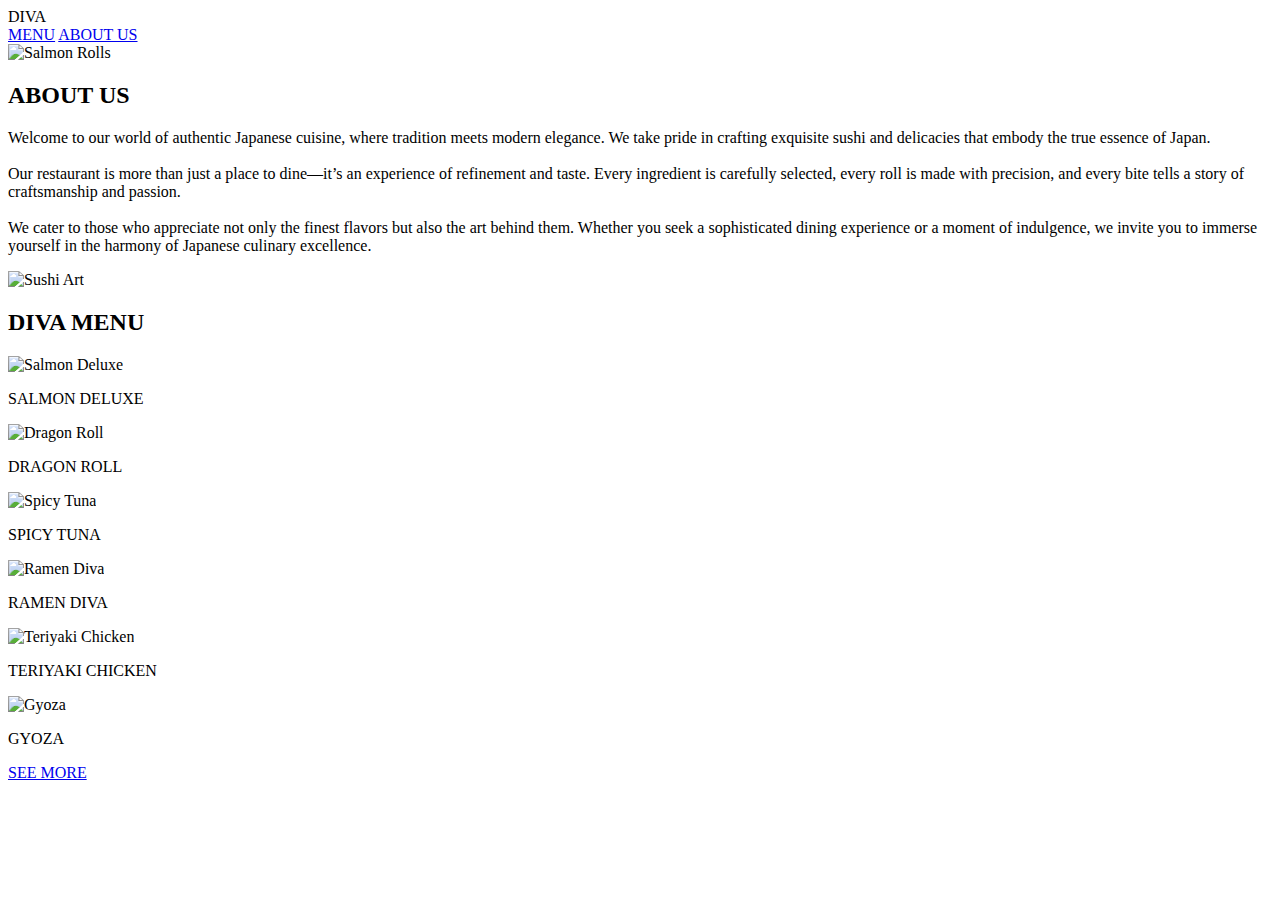
==== index.html @ c09ad2c7 "Create index.html" ====
<!DOCTYPE html>
<html lang="en">
<head>
  <meta charset="UTF-8" />
  <meta name="viewport" content="width=device-width, initial-scale=1.0"/>
  <title>DIVA - Japanese Cuisine</title>
  <link rel="stylesheet" href="style.css" />
</head>
<body>
  <header>
    <div class="nav">
      <span class="logo">DIVA</span>
      <nav>
        <a href="#">MENU</a>
        <a href="#">ABOUT US</a>
      </nav>
    </div>
  </header>

  <section class="hero">
    <div class="chopsticks-left"></div>
    <img src="salmon-banner.jpg" alt="Salmon Rolls" class="hero-image" />
    <div class="chopsticks-right"></div>
  </section>

  <section class="about">
    <h2>ABOUT US</h2>
    <p>
      Welcome to our world of authentic Japanese cuisine, where tradition meets modern elegance.
      We take pride in crafting exquisite sushi and delicacies that embody the true essence of Japan.
      <br><br>
      Our restaurant is more than just a place to dine—it’s an experience of refinement and taste.
      Every ingredient is carefully selected, every roll is made with precision, and every bite tells a story of craftsmanship and passion.
      <br><br>
      We cater to those who appreciate not only the finest flavors but also the art behind them.
      Whether you seek a sophisticated dining experience or a moment of indulgence, we invite you to immerse yourself in the harmony of Japanese culinary excellence.
    </p>
    <img src="sushi-art.png" alt="Sushi Art" class="about-img" />
  </section>

  <section class="short-menu">
    <h2>DIVA MENU</h2>
    <div class="menu-grid">
      <div class="item">
        <img src="salmon.jpg" alt="Salmon Deluxe">
        <p>SALMON DELUXE</p>
      </div>
      <div class="item">
        <img src="dragon.jpg" alt="Dragon Roll">
        <p>DRAGON ROLL</p>
      </div>
      <div class="item">
        <img src="spicy.jpg" alt="Spicy Tuna">
        <p>SPICY TUNA</p>
      </div>
      <div class="item">
        <img src="ramen.jpg" alt="Ramen Diva">
        <p>RAMEN DIVA</p>
      </div>
      <div class="item">
        <img src="teriyaki.jpg" alt="Teriyaki Chicken">
        <p>TERIYAKI CHICKEN</p>
      </div>
      <div class="item">
        <img src="gyoza.jpg" alt="Gyoza">
        <p>GYOZA</p>
      </div>
    </div>
    <a href="menu.html" class="see-more">SEE MORE</a>
  </section>
</body>
</html>
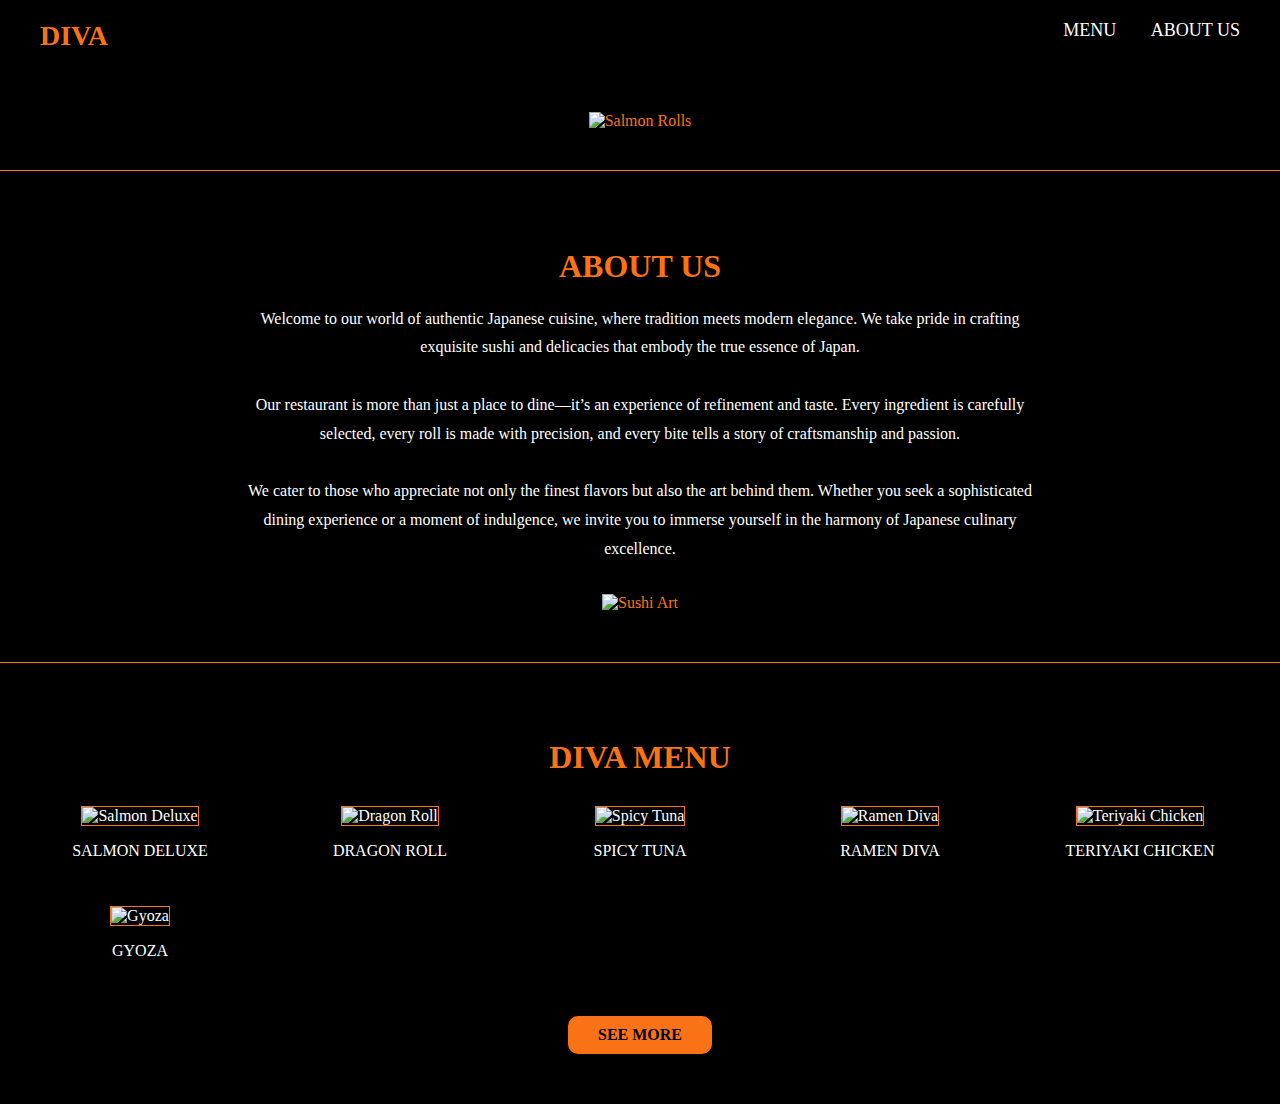
==== commit e9ebbc42: "Update index.html" ====
--- a/index.html
+++ b/index.html
@@ -19,7 +19,7 @@
 
   <section class="hero">
     <div class="chopsticks-left"></div>
-    <img src="salmon-banner.jpg" alt="Salmon Rolls" class="hero-image" />
+    <img src="https://elements-resized.envatousercontent.com/elements-video-cover-images/88f04986-47fb-40a8-b4d7-e35c8fabeed9/video_preview/video_preview_0000.jpg?w=500&cf_fit=cover&q=85&format=auto&s=b87a00c1d23ad467a4f29ebb288c3f9c0831eecbc8670e11c6de76ee4e17384f" alt="Salmon Rolls" class="hero-image" />
     <div class="chopsticks-right"></div>
   </section>
 
@@ -35,34 +35,34 @@
       We cater to those who appreciate not only the finest flavors but also the art behind them.
       Whether you seek a sophisticated dining experience or a moment of indulgence, we invite you to immerse yourself in the harmony of Japanese culinary excellence.
     </p>
-    <img src="sushi-art.png" alt="Sushi Art" class="about-img" />
+    <img src="https://cdn.27.ua/sc--media--prod/default/e8/45/2d/e8452da0-b699-4d17-899d-a3e839301007.jpg" alt="Sushi Art" class="about-img" />
   </section>
 
   <section class="short-menu">
     <h2>DIVA MENU</h2>
     <div class="menu-grid">
       <div class="item">
-        <img src="salmon.jpg" alt="Salmon Deluxe">
+        <img src="https://encrypted-tbn0.gstatic.com/images?q=tbn:ANd9GcSSjV7kNurvuNEiIgRDAB8GP8l8F5w0DawNAQ&s" alt="Salmon Deluxe">
         <p>SALMON DELUXE</p>
       </div>
       <div class="item">
-        <img src="dragon.jpg" alt="Dragon Roll">
+        <img src="https://encrypted-tbn0.gstatic.com/images?q=tbn:ANd9GcSSjV7kNurvuNEiIgRDAB8GP8l8F5w0DawNAQ&s" alt="Dragon Roll">
         <p>DRAGON ROLL</p>
       </div>
       <div class="item">
-        <img src="spicy.jpg" alt="Spicy Tuna">
+        <img src="https://encrypted-tbn0.gstatic.com/images?q=tbn:ANd9GcSSjV7kNurvuNEiIgRDAB8GP8l8F5w0DawNAQ&s" alt="Spicy Tuna">
         <p>SPICY TUNA</p>
       </div>
       <div class="item">
-        <img src="ramen.jpg" alt="Ramen Diva">
+        <img src="https://encrypted-tbn0.gstatic.com/images?q=tbn:ANd9GcSSjV7kNurvuNEiIgRDAB8GP8l8F5w0DawNAQ&s" alt="Ramen Diva">
         <p>RAMEN DIVA</p>
       </div>
       <div class="item">
-        <img src="teriyaki.jpg" alt="Teriyaki Chicken">
+        <img src="https://encrypted-tbn0.gstatic.com/images?q=tbn:ANd9GcSSjV7kNurvuNEiIgRDAB8GP8l8F5w0DawNAQ&s" alt="Teriyaki Chicken">
         <p>TERIYAKI CHICKEN</p>
       </div>
       <div class="item">
-        <img src="gyoza.jpg" alt="Gyoza">
+        <img src=https://encrypted-tbn0.gstatic.com/images?q=tbn:ANd9GcSSjV7kNurvuNEiIgRDAB8GP8l8F5w0DawNAQ&s" alt="Gyoza">
         <p>GYOZA</p>
       </div>
     </div>
--- a/style.css
+++ b/style.css
@@ -0,0 +1,101 @@
+body {
+  margin: 0;
+  font-family: serif;
+  background-color: #000;
+  color: #f97316;
+}
+
+.nav {
+  display: flex;
+  justify-content: space-between;
+  padding: 20px 40px;
+  font-size: 18px;
+}
+
+.logo {
+  font-size: 28px;
+  font-weight: bold;
+}
+
+nav a {
+  margin-left: 30px;
+  color: white;
+  text-decoration: none;
+}
+
+.hero {
+  display: flex;
+  align-items: center;
+  justify-content: center;
+  position: relative;
+  padding: 40px 0;
+}
+
+.hero-image {
+  max-width: 600px;
+  display: block;
+}
+
+.about {
+  text-align: center;
+  padding: 50px 30px;
+  border-top: 1px solid #f97316;
+}
+
+.about h2 {
+  font-size: 32px;
+  margin-bottom: 20px;
+}
+
+.about p {
+  max-width: 800px;
+  margin: 0 auto;
+  font-size: 16px;
+  line-height: 1.8;
+  color: white;
+}
+
+.about-img {
+  margin-top: 30px;
+  width: 300px;
+}
+
+.short-menu {
+  text-align: center;
+  padding: 50px 30px;
+  border-top: 1px solid #f97316;
+}
+
+.short-menu h2 {
+  font-size: 32px;
+  margin-bottom: 30px;
+}
+
+.menu-grid {
+  display: grid;
+  grid-template-columns: repeat(auto-fit, minmax(180px, 1fr));
+  gap: 30px;
+  justify-items: center;
+}
+
+.item {
+  text-align: center;
+  color: white;
+}
+
+.item img {
+  width: 180px;
+  height: auto;
+  border: 1px solid #f97316;
+}
+
+.see-more {
+  display: inline-block;
+  margin-top: 40px;
+  padding: 10px 30px;
+  background-color: #f97316;
+  color: black;
+  font-weight: bold;
+  text-decoration: none;
+  border-radius: 10px;
+}
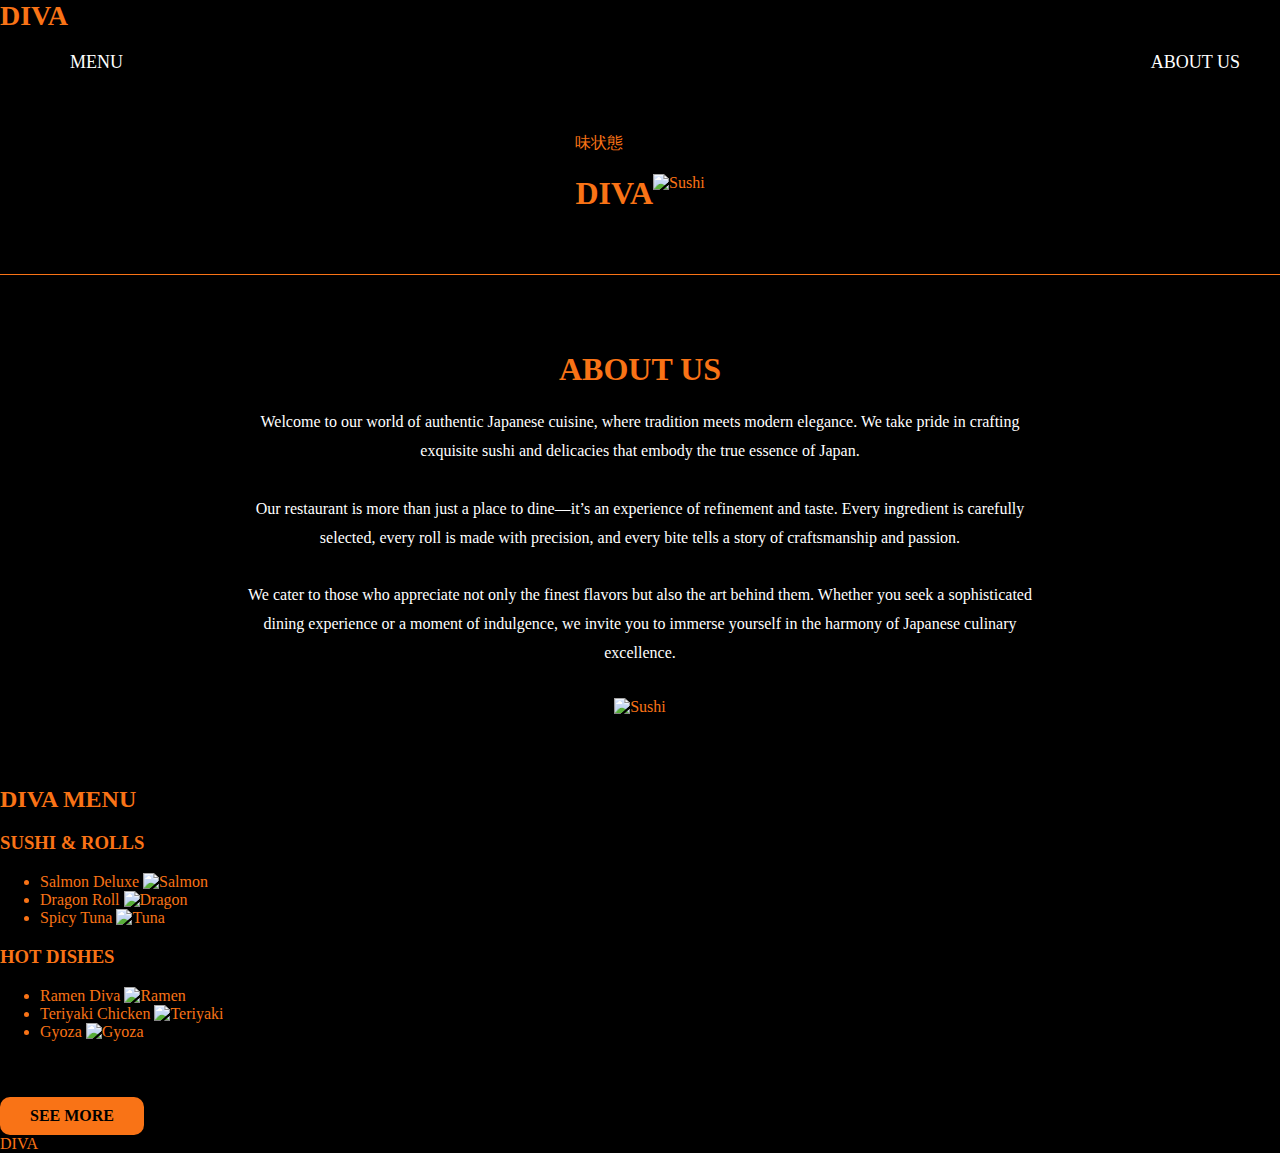
==== commit cda760e1: "Update index.html" ====
--- a/index.html
+++ b/index.html
@@ -1,72 +1,61 @@
-<!DOCTYPE html>
-<html lang="en">
+<!DOCTYPE html><html lang="en">
 <head>
-  <meta charset="UTF-8" />
-  <meta name="viewport" content="width=device-width, initial-scale=1.0"/>
-  <title>DIVA - Japanese Cuisine</title>
-  <link rel="stylesheet" href="style.css" />
+  <meta charset="UTF-8">
+  <meta name="viewport" content="width=device-width, initial-scale=1.0">
+  <title>DIVA</title>
+  <link rel="stylesheet" href="style.css">
 </head>
 <body>
-  <header>
-    <div class="nav">
-      <span class="logo">DIVA</span>
-      <nav>
-        <a href="#">MENU</a>
-        <a href="#">ABOUT US</a>
-      </nav>
+  <header class="header">
+    <div class="logo">DIVA</div>
+    <nav class="nav">
+      <a href="#menu">MENU</a>
+      <a href="#about">ABOUT US</a>
+    </nav>
+  </header>  <section class="hero">
+    <div class="kanji-box">
+      <div class="kanji">味状態</div>
+      <h1 class="title">DIVA</h1>
     </div>
-  </header>
-
-  <section class="hero">
-    <div class="chopsticks-left"></div>
-    <img src="https://elements-resized.envatousercontent.com/elements-video-cover-images/88f04986-47fb-40a8-b4d7-e35c8fabeed9/video_preview/video_preview_0000.jpg?w=500&cf_fit=cover&q=85&format=auto&s=b87a00c1d23ad467a4f29ebb288c3f9c0831eecbc8670e11c6de76ee4e17384f" alt="Salmon Rolls" class="hero-image" />
-    <div class="chopsticks-right"></div>
-  </section>
-
-  <section class="about">
+    <img src="https://elements-resized.envatousercontent.com/elements-video-cover-images/88f04986-47fb-40a8-b4d7-e35c8fabeed9/video_preview/video_preview_0000.jpg?w=500&cf_fit=cover&q=85&format=auto&s=b87a00c1d23ad467a4f29ebb288c3f9c0831eecbc8670e11c6de76ee4e17384f" alt="Sushi" class="sushi-header">
+  </section>  <section id="about" class="about">
     <h2>ABOUT US</h2>
-    <p>
-      Welcome to our world of authentic Japanese cuisine, where tradition meets modern elegance.
-      We take pride in crafting exquisite sushi and delicacies that embody the true essence of Japan.
-      <br><br>
-      Our restaurant is more than just a place to dine—it’s an experience of refinement and taste.
-      Every ingredient is carefully selected, every roll is made with precision, and every bite tells a story of craftsmanship and passion.
-      <br><br>
-      We cater to those who appreciate not only the finest flavors but also the art behind them.
-      Whether you seek a sophisticated dining experience or a moment of indulgence, we invite you to immerse yourself in the harmony of Japanese culinary excellence.
-    </p>
-    <img src="https://cdn.27.ua/sc--media--prod/default/e8/45/2d/e8452da0-b699-4d17-899d-a3e839301007.jpg" alt="Sushi Art" class="about-img" />
-  </section>
-
-  <section class="short-menu">
+    <div class="about-content">
+      <p>
+        Welcome to our world of authentic Japanese cuisine, where tradition meets modern elegance.
+        We take pride in crafting exquisite sushi and delicacies that embody the true essence of Japan.
+        <br><br>
+        Our restaurant is more than just a place to dine—it’s an experience of refinement and taste.
+        Every ingredient is carefully selected, every roll is made with precision, and every bite tells
+        a story of craftsmanship and passion.
+        <br><br>
+        We cater to those who appreciate not only the finest flavors but also the art behind them.
+        Whether you seek a sophisticated dining experience or a moment of indulgence, we invite you to immerse
+        yourself in the harmony of Japanese culinary excellence.
+      </p>
+      <img src="https://cdn.27.ua/sc--media--prod/default/e8/45/2d/e8452da0-b699-4d17-899d-a3e839301007.jpg" alt="Sushi" class="about-img">
+    </div>
+  </section>  <section id="menu" class="menu">
     <h2>DIVA MENU</h2>
-    <div class="menu-grid">
-      <div class="item">
-        <img src="https://encrypted-tbn0.gstatic.com/images?q=tbn:ANd9GcSSjV7kNurvuNEiIgRDAB8GP8l8F5w0DawNAQ&s" alt="Salmon Deluxe">
-        <p>SALMON DELUXE</p>
+    <div class="menu-columns">
+      <div class="column">
+        <h3>SUSHI & ROLLS</h3>
+        <ul>
+          <li>Salmon Deluxe <img src="https://artstreet.com.ua/files/resized/products/5276561993_almaznaya-mozaika-almaznaya.1800x1800w.jpg" alt="Salmon"></li>
+          <li>Dragon Roll <img src="https://artstreet.com.ua/files/resized/products/5276561993_almaznaya-mozaika-almaznaya.1800x1800w.jpg" alt="Dragon"></li>
+          <li>Spicy Tuna <img src="https://artstreet.com.ua/files/resized/products/5276561993_almaznaya-mozaika-almaznaya.1800x1800w.jpg" alt="Tuna"></li>
+        </ul>
       </div>
-      <div class="item">
-        <img src="https://encrypted-tbn0.gstatic.com/images?q=tbn:ANd9GcSSjV7kNurvuNEiIgRDAB8GP8l8F5w0DawNAQ&s" alt="Dragon Roll">
-        <p>DRAGON ROLL</p>
-      </div>
-      <div class="item">
-        <img src="https://encrypted-tbn0.gstatic.com/images?q=tbn:ANd9GcSSjV7kNurvuNEiIgRDAB8GP8l8F5w0DawNAQ&s" alt="Spicy Tuna">
-        <p>SPICY TUNA</p>
-      </div>
-      <div class="item">
-        <img src="https://encrypted-tbn0.gstatic.com/images?q=tbn:ANd9GcSSjV7kNurvuNEiIgRDAB8GP8l8F5w0DawNAQ&s" alt="Ramen Diva">
-        <p>RAMEN DIVA</p>
-      </div>
-      <div class="item">
-        <img src="https://encrypted-tbn0.gstatic.com/images?q=tbn:ANd9GcSSjV7kNurvuNEiIgRDAB8GP8l8F5w0DawNAQ&s" alt="Teriyaki Chicken">
-        <p>TERIYAKI CHICKEN</p>
-      </div>
-      <div class="item">
-        <img src=https://encrypted-tbn0.gstatic.com/images?q=tbn:ANd9GcSSjV7kNurvuNEiIgRDAB8GP8l8F5w0DawNAQ&s" alt="Gyoza">
-        <p>GYOZA</p>
+      <div class="column">
+        <h3>HOT DISHES</h3>
+        <ul>
+          <li>Ramen Diva <img src="https://artstreet.com.ua/files/resized/products/5276561993_almaznaya-mozaika-almaznaya.1800x1800w.jpg" alt="Ramen"></li>
+          <li>Teriyaki Chicken <img src="https://artstreet.com.ua/files/resized/products/5276561993_almaznaya-mozaika-almaznaya.1800x1800w.jpg" alt="Teriyaki"></li>
+          <li>Gyoza <img src="ghttps://artstreet.com.ua/files/resized/products/5276561993_almaznaya-mozaika-almaznaya.1800x1800w.jpg" alt="Gyoza"></li>
+        </ul>
       </div>
     </div>
-    <a href="menu.html" class="see-more">SEE MORE</a>
-  </section>
+    <a href="https://datsenko52.github.io/divamenu/" class="see-more">SEE MORE</a>
+  </section>  <footer class="footer">DIVA</footer>
 </body>
 </html>
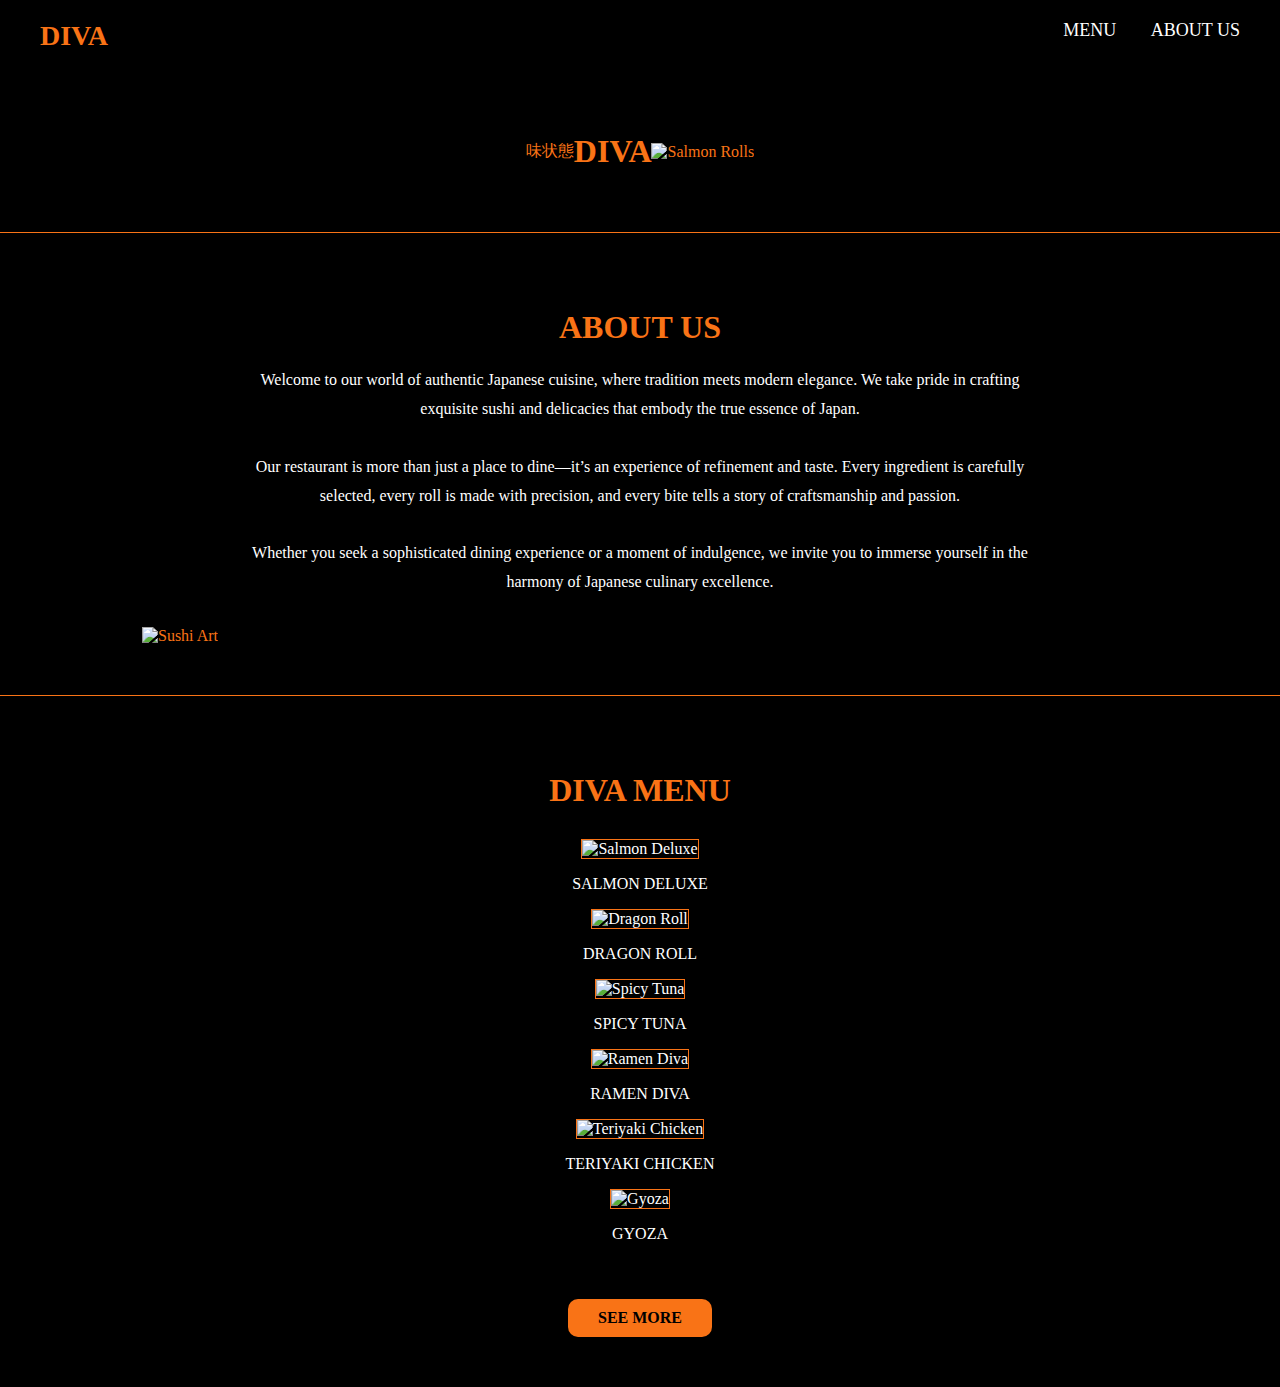
==== commit fd013e62: "Update index.html" ====
--- a/index.html
+++ b/index.html
@@ -1,61 +1,74 @@
 <!DOCTYPE html><html lang="en">
 <head>
-  <meta charset="UTF-8">
-  <meta name="viewport" content="width=device-width, initial-scale=1.0">
-  <title>DIVA</title>
-  <link rel="stylesheet" href="style.css">
+  <meta charset="UTF-8" />
+  <meta name="viewport" content="width=device-width, initial-scale=1.0"/>
+  <title>DIVA - Japanese Cuisine</title>
+  <link rel="stylesheet" href="style.css" />
 </head>
 <body>
-  <header class="header">
-    <div class="logo">DIVA</div>
-    <nav class="nav">
-      <a href="#menu">MENU</a>
-      <a href="#about">ABOUT US</a>
-    </nav>
+  <header>
+    <div class="nav">
+      <span class="logo">DIVA</span>
+      <nav>
+        <a href="#menu">MENU</a>
+        <a href="#about">ABOUT US</a>
+      </nav>
+    </div>
   </header>  <section class="hero">
-    <div class="kanji-box">
-      <div class="kanji">味状態</div>
-      <h1 class="title">DIVA</h1>
+    <div class="vertical-text">
+      <span>味状態</span>
     </div>
-    <img src="https://elements-resized.envatousercontent.com/elements-video-cover-images/88f04986-47fb-40a8-b4d7-e35c8fabeed9/video_preview/video_preview_0000.jpg?w=500&cf_fit=cover&q=85&format=auto&s=b87a00c1d23ad467a4f29ebb288c3f9c0831eecbc8670e11c6de76ee4e17384f" alt="Sushi" class="sushi-header">
+    <h1 class="hero-title">DIVA</h1>
+    <div class="chopsticks chopsticks-left"></div>
+    <img src="https://elements-resized.envatousercontent.com/elements-video-cover-images/88f04986-47fb-40a8-b4d7-e35c8fabeed9/video_preview/video_preview_0000.jpg?w=500&cf_fit=cover&q=85&format=auto&s=b87a00c1d23ad467a4f29ebb288c3f9c0831eecbc8670e11c6de76ee4e17384f" alt="Salmon Rolls" class="hero-image" />
+    <div class="chopsticks chopsticks-right"></div>
   </section>  <section id="about" class="about">
     <h2>ABOUT US</h2>
-    <div class="about-content">
-      <p>
-        Welcome to our world of authentic Japanese cuisine, where tradition meets modern elegance.
-        We take pride in crafting exquisite sushi and delicacies that embody the true essence of Japan.
-        <br><br>
-        Our restaurant is more than just a place to dine—it’s an experience of refinement and taste.
-        Every ingredient is carefully selected, every roll is made with precision, and every bite tells
-        a story of craftsmanship and passion.
-        <br><br>
-        We cater to those who appreciate not only the finest flavors but also the art behind them.
-        Whether you seek a sophisticated dining experience or a moment of indulgence, we invite you to immerse
-        yourself in the harmony of Japanese culinary excellence.
-      </p>
-      <img src="https://cdn.27.ua/sc--media--prod/default/e8/45/2d/e8452da0-b699-4d17-899d-a3e839301007.jpg" alt="Sushi" class="about-img">
+    <div class="about-flex">
+      <div class="about-text">
+        <p>
+          Welcome to our world of authentic Japanese cuisine, where tradition meets modern elegance.
+          We take pride in crafting exquisite sushi and delicacies that embody the true essence of Japan.
+          <br><br>
+          Our restaurant is more than just a place to dine—it’s an experience of refinement and taste.
+          Every ingredient is carefully selected, every roll is made with precision, and every bite tells a story of craftsmanship and passion.
+          <br><br>
+          Whether you seek a sophisticated dining experience or a moment of indulgence, we invite you to immerse yourself in the harmony of Japanese culinary excellence.
+        </p>
+      </div>
+      <div class="about-img">
+        <img src="https://cdn.27.ua/sc--media--prod/default/e8/45/2d/e8452da0-b699-4d17-899d-a3e839301007.jpg" alt="Sushi Art" />
+      </div>
     </div>
-  </section>  <section id="menu" class="menu">
+  </section>  <section id="menu" class="short-menu">
     <h2>DIVA MENU</h2>
     <div class="menu-columns">
-      <div class="column">
-        <h3>SUSHI & ROLLS</h3>
-        <ul>
-          <li>Salmon Deluxe <img src="https://artstreet.com.ua/files/resized/products/5276561993_almaznaya-mozaika-almaznaya.1800x1800w.jpg" alt="Salmon"></li>
-          <li>Dragon Roll <img src="https://artstreet.com.ua/files/resized/products/5276561993_almaznaya-mozaika-almaznaya.1800x1800w.jpg" alt="Dragon"></li>
-          <li>Spicy Tuna <img src="https://artstreet.com.ua/files/resized/products/5276561993_almaznaya-mozaika-almaznaya.1800x1800w.jpg" alt="Tuna"></li>
-        </ul>
+      <div class="item">
+        <img src="https://encrypted-tbn0.gstatic.com/images?q=tbn:ANd9GcSyt7x9uNP-WbfpJHgOAIwWUDE3NUGXmdVAcw&s" alt="Salmon Deluxe">
+        <p>SALMON DELUXE</p>
       </div>
-      <div class="column">
-        <h3>HOT DISHES</h3>
-        <ul>
-          <li>Ramen Diva <img src="https://artstreet.com.ua/files/resized/products/5276561993_almaznaya-mozaika-almaznaya.1800x1800w.jpg" alt="Ramen"></li>
-          <li>Teriyaki Chicken <img src="https://artstreet.com.ua/files/resized/products/5276561993_almaznaya-mozaika-almaznaya.1800x1800w.jpg" alt="Teriyaki"></li>
-          <li>Gyoza <img src="ghttps://artstreet.com.ua/files/resized/products/5276561993_almaznaya-mozaika-almaznaya.1800x1800w.jpg" alt="Gyoza"></li>
-        </ul>
+      <div class="item">
+        <img src="https://encrypted-tbn0.gstatic.com/images?q=tbn:ANd9GcSyt7x9uNP-WbfpJHgOAIwWUDE3NUGXmdVAcw&s" alt="Dragon Roll">
+        <p>DRAGON ROLL</p>
+      </div>
+      <div class="item">
+        <img src="https://encrypted-tbn0.gstatic.com/images?q=tbn:ANd9GcSyt7x9uNP-WbfpJHgOAIwWUDE3NUGXmdVAcw&s" alt="Spicy Tuna">
+        <p>SPICY TUNA</p>
+      </div>
+      <div class="item">
+        <img src="https://encrypted-tbn0.gstatic.com/images?q=tbn:ANd9GcSyt7x9uNP-WbfpJHgOAIwWUDE3NUGXmdVAcw&s" alt="Ramen Diva">
+        <p>RAMEN DIVA</p>
+      </div>
+      <div class="item">
+        <img src="https://encrypted-tbn0.gstatic.com/images?q=tbn:ANd9GcSyt7x9uNP-WbfpJHgOAIwWUDE3NUGXmdVAcw&s" alt="Teriyaki Chicken">
+        <p>TERIYAKI CHICKEN</p>
+      </div>
+      <div class="item">
+        <img src="https://encrypted-tbn0.gstatic.com/images?q=tbn:ANd9GcSyt7x9uNP-WbfpJHgOAIwWUDE3NUGXmdVAcw&s" alt="Gyoza">
+        <p>GYOZA</p>
       </div>
     </div>
-    <a href="https://datsenko52.github.io/divamenu/" class="see-more">SEE MORE</a>
-  </section>  <footer class="footer">DIVA</footer>
+    <a href="menu.html" class="see-more">SEE MORE</a>
+  </section>
 </body>
 </html>
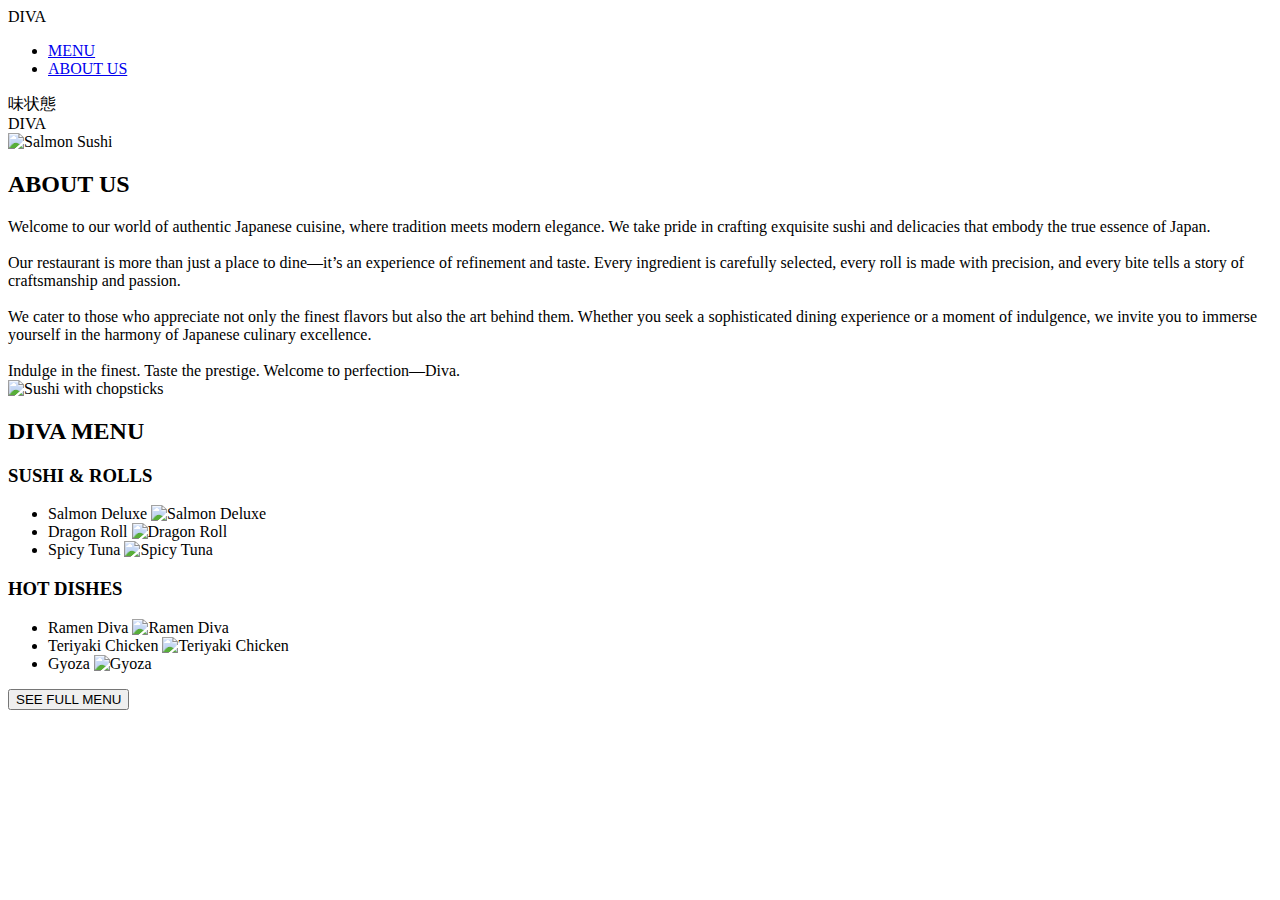
==== commit a430d869: "Update index.html" ====
--- a/index.html
+++ b/index.html
@@ -1,74 +1,62 @@
 <!DOCTYPE html><html lang="en">
 <head>
-  <meta charset="UTF-8" />
-  <meta name="viewport" content="width=device-width, initial-scale=1.0"/>
+  <meta charset="UTF-8">
+  <meta name="viewport" content="width=device-width, initial-scale=1.0">
   <title>DIVA - Japanese Cuisine</title>
-  <link rel="stylesheet" href="style.css" />
+  <link rel="stylesheet" href="styles.css">
 </head>
 <body>
-  <header>
-    <div class="nav">
-      <span class="logo">DIVA</span>
-      <nav>
-        <a href="#menu">MENU</a>
-        <a href="#about">ABOUT US</a>
-      </nav>
-    </div>
+  <header class="nav">
+    <div class="logo">DIVA</div>
+    <nav>
+      <ul>
+        <li><a href="#menu">MENU</a></li>
+        <li><a href="#about">ABOUT US</a></li>
+      </ul>
+    </nav>
   </header>  <section class="hero">
-    <div class="vertical-text">
-      <span>味状態</span>
-    </div>
-    <h1 class="hero-title">DIVA</h1>
-    <div class="chopsticks chopsticks-left"></div>
-    <img src="https://elements-resized.envatousercontent.com/elements-video-cover-images/88f04986-47fb-40a8-b4d7-e35c8fabeed9/video_preview/video_preview_0000.jpg?w=500&cf_fit=cover&q=85&format=auto&s=b87a00c1d23ad467a4f29ebb288c3f9c0831eecbc8670e11c6de76ee4e17384f" alt="Salmon Rolls" class="hero-image" />
-    <div class="chopsticks chopsticks-right"></div>
-  </section>  <section id="about" class="about">
+    <div class="kanji"><span>味</span><span>状</span><span>態</span></div>
+    <div class="brand">DIVA</div>
+    <div class="chopsticks left"></div>
+    <div class="chopsticks right"></div>
+    <img src="https://elements-resized.envatousercontent.com/elements-video-cover-images/88f04986-47fb-40a8-b4d7-e35c8fabeed9/video_preview/video_preview_0000.jpg?w=500&cf_fit=cover&q=85&format=auto&s=b87a00c1d23ad467a4f29ebb288c3f9c0831eecbc8670e11c6de76ee4e17384f" alt="Salmon Sushi">
+  </section>  <section class="about" id="about">
     <h2>ABOUT US</h2>
-    <div class="about-flex">
+    <div class="about-content">
       <div class="about-text">
-        <p>
-          Welcome to our world of authentic Japanese cuisine, where tradition meets modern elegance.
-          We take pride in crafting exquisite sushi and delicacies that embody the true essence of Japan.
-          <br><br>
-          Our restaurant is more than just a place to dine—it’s an experience of refinement and taste.
-          Every ingredient is carefully selected, every roll is made with precision, and every bite tells a story of craftsmanship and passion.
-          <br><br>
-          Whether you seek a sophisticated dining experience or a moment of indulgence, we invite you to immerse yourself in the harmony of Japanese culinary excellence.
-        </p>
+        Welcome to our world of authentic Japanese cuisine, where tradition meets modern elegance. We take pride in crafting exquisite sushi and delicacies that embody the true essence of Japan.
+        <br><br>
+        Our restaurant is more than just a place to dine—it’s an experience of refinement and taste. Every ingredient is carefully selected, every roll is made with precision, and every bite tells a story of craftsmanship and passion.
+        <br><br>
+        We cater to those who appreciate not only the finest flavors but also the art behind them. Whether you seek a sophisticated dining experience or a moment of indulgence, we invite you to immerse yourself in the harmony of Japanese culinary excellence.
+        <br><br>
+        Indulge in the finest. Taste the prestige. Welcome to perfection—Diva.
       </div>
       <div class="about-img">
-        <img src="https://cdn.27.ua/sc--media--prod/default/e8/45/2d/e8452da0-b699-4d17-899d-a3e839301007.jpg" alt="Sushi Art" />
+        <img src="https://cdn.27.ua/sc--media--prod/default/e8/45/2d/e8452da0-b699-4d17-899d-a3e839301007.jpg" alt="Sushi with chopsticks">
       </div>
     </div>
-  </section>  <section id="menu" class="short-menu">
+  </section>  <section class="menu-preview" id="menu">
     <h2>DIVA MENU</h2>
-    <div class="menu-columns">
-      <div class="item">
-        <img src="https://encrypted-tbn0.gstatic.com/images?q=tbn:ANd9GcSyt7x9uNP-WbfpJHgOAIwWUDE3NUGXmdVAcw&s" alt="Salmon Deluxe">
-        <p>SALMON DELUXE</p>
+    <div class="menu">
+      <div class="menu-section">
+        <h3>SUSHI & ROLLS</h3>
+        <ul>
+          <li>Salmon Deluxe <img src="https://images.gastronom.ru/OJ1rNL0xLnRuf9mNmOWUPV9BWWK-ivUk6Yck05IqXxE/pr:recipe-preview-image/g:ce/rs:auto:0:0:0/L2Ntcy9hbGwtaW1hZ2VzLzI4NDA1OTE2LTM4ZDMtNDYwMC1hMjYyLTc1NzFkNjc3MDdlZi5qcGc" alt="Salmon Deluxe"></li>
+          <li>Dragon Roll <img src="https://images.gastronom.ru/OJ1rNL0xLnRuf9mNmOWUPV9BWWK-ivUk6Yck05IqXxE/pr:recipe-preview-image/g:ce/rs:auto:0:0:0/L2Ntcy9hbGwtaW1hZ2VzLzI4NDA1OTE2LTM4ZDMtNDYwMC1hMjYyLTc1NzFkNjc3MDdlZi5qcGc" alt="Dragon Roll"></li>
+          <li>Spicy Tuna <img src="https://images.gastronom.ru/OJ1rNL0xLnRuf9mNmOWUPV9BWWK-ivUk6Yck05IqXxE/pr:recipe-preview-image/g:ce/rs:auto:0:0:0/L2Ntcy9hbGwtaW1hZ2VzLzI4NDA1OTE2LTM4ZDMtNDYwMC1hMjYyLTc1NzFkNjc3MDdlZi5qcGc" alt="Spicy Tuna"></li>
+        </ul>
       </div>
-      <div class="item">
-        <img src="https://encrypted-tbn0.gstatic.com/images?q=tbn:ANd9GcSyt7x9uNP-WbfpJHgOAIwWUDE3NUGXmdVAcw&s" alt="Dragon Roll">
-        <p>DRAGON ROLL</p>
-      </div>
-      <div class="item">
-        <img src="https://encrypted-tbn0.gstatic.com/images?q=tbn:ANd9GcSyt7x9uNP-WbfpJHgOAIwWUDE3NUGXmdVAcw&s" alt="Spicy Tuna">
-        <p>SPICY TUNA</p>
-      </div>
-      <div class="item">
-        <img src="https://encrypted-tbn0.gstatic.com/images?q=tbn:ANd9GcSyt7x9uNP-WbfpJHgOAIwWUDE3NUGXmdVAcw&s" alt="Ramen Diva">
-        <p>RAMEN DIVA</p>
-      </div>
-      <div class="item">
-        <img src="https://encrypted-tbn0.gstatic.com/images?q=tbn:ANd9GcSyt7x9uNP-WbfpJHgOAIwWUDE3NUGXmdVAcw&s" alt="Teriyaki Chicken">
-        <p>TERIYAKI CHICKEN</p>
-      </div>
-      <div class="item">
-        <img src="https://encrypted-tbn0.gstatic.com/images?q=tbn:ANd9GcSyt7x9uNP-WbfpJHgOAIwWUDE3NUGXmdVAcw&s" alt="Gyoza">
-        <p>GYOZA</p>
+      <div class="menu-section">
+        <h3>HOT DISHES</h3>
+        <ul>
+          <li>Ramen Diva <img src="https://images.gastronom.ru/OJ1rNL0xLnRuf9mNmOWUPV9BWWK-ivUk6Yck05IqXxE/pr:recipe-preview-image/g:ce/rs:auto:0:0:0/L2Ntcy9hbGwtaW1hZ2VzLzI4NDA1OTE2LTM4ZDMtNDYwMC1hMjYyLTc1NzFkNjc3MDdlZi5qcGc" alt="Ramen Diva"></li>
+          <li>Teriyaki Chicken <img src="https://images.gastronom.ru/OJ1rNL0xLnRuf9mNmOWUPV9BWWK-ivUk6Yck05IqXxE/pr:recipe-preview-image/g:ce/rs:auto:0:0:0/L2Ntcy9hbGwtaW1hZ2VzLzI4NDA1OTE2LTM4ZDMtNDYwMC1hMjYyLTc1NzFkNjc3MDdlZi5qcGc" alt="Teriyaki Chicken"></li>
+          <li>Gyoza <img src="https://images.gastronom.ru/OJ1rNL0xLnRuf9mNmOWUPV9BWWK-ivUk6Yck05IqXxE/pr:recipe-preview-image/g:ce/rs:auto:0:0:0/L2Ntcy9hbGwtaW1hZ2VzLzI4NDA1OTE2LTM4ZDMtNDYwMC1hMjYyLTc1NzFkNjc3MDdlZi5qcGc" alt="Gyoza"></li>
+        </ul>
       </div>
     </div>
-    <a href="menu.html" class="see-more">SEE MORE</a>
+    <button onclick="window.location.href='menu.html'">SEE FULL MENU</button>
   </section>
 </body>
 </html>
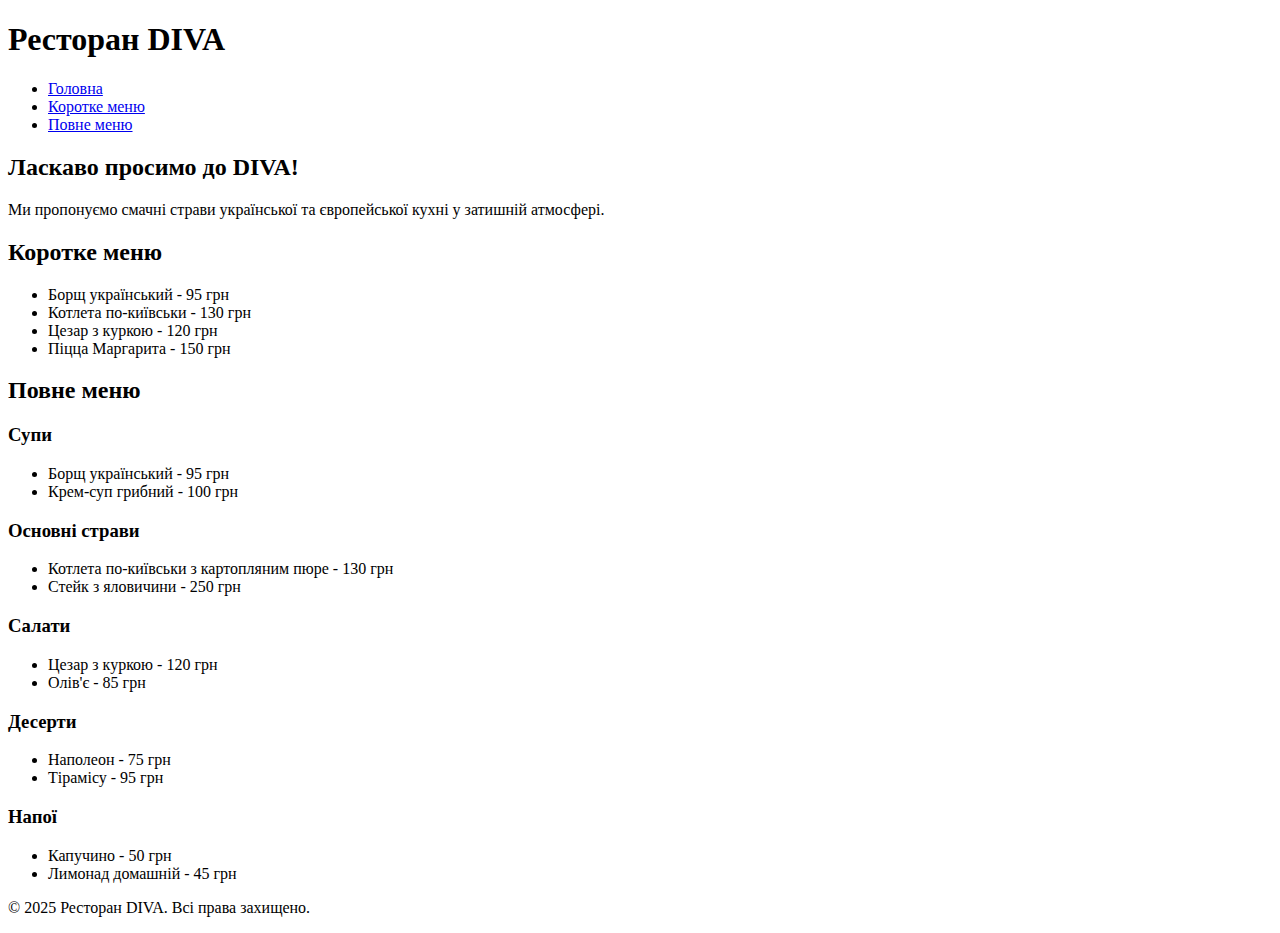
==== commit 14fa35ed: "Update index.html" ====
--- a/index.html
+++ b/index.html
@@ -1,62 +1,71 @@
-<!DOCTYPE html><html lang="en">
+<!DOCTYPE html>
+<html lang="uk">
 <head>
-  <meta charset="UTF-8">
-  <meta name="viewport" content="width=device-width, initial-scale=1.0">
-  <title>DIVA - Japanese Cuisine</title>
-  <link rel="stylesheet" href="styles.css">
+  <meta charset="UTF-8" />
+  <meta name="viewport" content="width=device-width, initial-scale=1.0"/>
+  <title>Ресторан DIVA</title>
+  <link rel="stylesheet" href="styles.css"/>
 </head>
 <body>
-  <header class="nav">
-    <div class="logo">DIVA</div>
+  <header>
+    <h1>Ресторан DIVA</h1>
     <nav>
       <ul>
-        <li><a href="#menu">MENU</a></li>
-        <li><a href="#about">ABOUT US</a></li>
+        <li><a href="#main">Головна</a></li>
+        <li><a href="#short-menu">Коротке меню</a></li>
+        <li><a href="#full-menu">Повне меню</a></li>
       </ul>
     </nav>
-  </header>  <section class="hero">
-    <div class="kanji"><span>味</span><span>状</span><span>態</span></div>
-    <div class="brand">DIVA</div>
-    <div class="chopsticks left"></div>
-    <div class="chopsticks right"></div>
-    <img src="https://elements-resized.envatousercontent.com/elements-video-cover-images/88f04986-47fb-40a8-b4d7-e35c8fabeed9/video_preview/video_preview_0000.jpg?w=500&cf_fit=cover&q=85&format=auto&s=b87a00c1d23ad467a4f29ebb288c3f9c0831eecbc8670e11c6de76ee4e17384f" alt="Salmon Sushi">
-  </section>  <section class="about" id="about">
-    <h2>ABOUT US</h2>
-    <div class="about-content">
-      <div class="about-text">
-        Welcome to our world of authentic Japanese cuisine, where tradition meets modern elegance. We take pride in crafting exquisite sushi and delicacies that embody the true essence of Japan.
-        <br><br>
-        Our restaurant is more than just a place to dine—it’s an experience of refinement and taste. Every ingredient is carefully selected, every roll is made with precision, and every bite tells a story of craftsmanship and passion.
-        <br><br>
-        We cater to those who appreciate not only the finest flavors but also the art behind them. Whether you seek a sophisticated dining experience or a moment of indulgence, we invite you to immerse yourself in the harmony of Japanese culinary excellence.
-        <br><br>
-        Indulge in the finest. Taste the prestige. Welcome to perfection—Diva.
-      </div>
-      <div class="about-img">
-        <img src="https://cdn.27.ua/sc--media--prod/default/e8/45/2d/e8452da0-b699-4d17-899d-a3e839301007.jpg" alt="Sushi with chopsticks">
-      </div>
-    </div>
-  </section>  <section class="menu-preview" id="menu">
-    <h2>DIVA MENU</h2>
-    <div class="menu">
-      <div class="menu-section">
-        <h3>SUSHI & ROLLS</h3>
-        <ul>
-          <li>Salmon Deluxe <img src="https://images.gastronom.ru/OJ1rNL0xLnRuf9mNmOWUPV9BWWK-ivUk6Yck05IqXxE/pr:recipe-preview-image/g:ce/rs:auto:0:0:0/L2Ntcy9hbGwtaW1hZ2VzLzI4NDA1OTE2LTM4ZDMtNDYwMC1hMjYyLTc1NzFkNjc3MDdlZi5qcGc" alt="Salmon Deluxe"></li>
-          <li>Dragon Roll <img src="https://images.gastronom.ru/OJ1rNL0xLnRuf9mNmOWUPV9BWWK-ivUk6Yck05IqXxE/pr:recipe-preview-image/g:ce/rs:auto:0:0:0/L2Ntcy9hbGwtaW1hZ2VzLzI4NDA1OTE2LTM4ZDMtNDYwMC1hMjYyLTc1NzFkNjc3MDdlZi5qcGc" alt="Dragon Roll"></li>
-          <li>Spicy Tuna <img src="https://images.gastronom.ru/OJ1rNL0xLnRuf9mNmOWUPV9BWWK-ivUk6Yck05IqXxE/pr:recipe-preview-image/g:ce/rs:auto:0:0:0/L2Ntcy9hbGwtaW1hZ2VzLzI4NDA1OTE2LTM4ZDMtNDYwMC1hMjYyLTc1NzFkNjc3MDdlZi5qcGc" alt="Spicy Tuna"></li>
-        </ul>
-      </div>
-      <div class="menu-section">
-        <h3>HOT DISHES</h3>
-        <ul>
-          <li>Ramen Diva <img src="https://images.gastronom.ru/OJ1rNL0xLnRuf9mNmOWUPV9BWWK-ivUk6Yck05IqXxE/pr:recipe-preview-image/g:ce/rs:auto:0:0:0/L2Ntcy9hbGwtaW1hZ2VzLzI4NDA1OTE2LTM4ZDMtNDYwMC1hMjYyLTc1NzFkNjc3MDdlZi5qcGc" alt="Ramen Diva"></li>
-          <li>Teriyaki Chicken <img src="https://images.gastronom.ru/OJ1rNL0xLnRuf9mNmOWUPV9BWWK-ivUk6Yck05IqXxE/pr:recipe-preview-image/g:ce/rs:auto:0:0:0/L2Ntcy9hbGwtaW1hZ2VzLzI4NDA1OTE2LTM4ZDMtNDYwMC1hMjYyLTc1NzFkNjc3MDdlZi5qcGc" alt="Teriyaki Chicken"></li>
-          <li>Gyoza <img src="https://images.gastronom.ru/OJ1rNL0xLnRuf9mNmOWUPV9BWWK-ivUk6Yck05IqXxE/pr:recipe-preview-image/g:ce/rs:auto:0:0:0/L2Ntcy9hbGwtaW1hZ2VzLzI4NDA1OTE2LTM4ZDMtNDYwMC1hMjYyLTc1NzFkNjc3MDdlZi5qcGc" alt="Gyoza"></li>
-        </ul>
-      </div>
-    </div>
-    <button onclick="window.location.href='menu.html'">SEE FULL MENU</button>
-  </section>
+  </header>
+
+  <main id="main">
+    <section class="welcome">
+      <h2>Ласкаво просимо до DIVA!</h2>
+      <p>Ми пропонуємо смачні страви української та європейської кухні у затишній атмосфері.</p>
+    </section>
+
+    <section id="short-menu" class="menu-short">
+      <h2>Коротке меню</h2>
+      <ul>
+        <li>Борщ український - 95 грн</li>
+        <li>Котлета по-київськи - 130 грн</li>
+        <li>Цезар з куркою - 120 грн</li>
+        <li>Піцца Маргарита - 150 грн</li>
+      </ul>
+    </section>
+
+    <section id="full-menu" class="menu-full">
+      <h2>Повне меню</h2>
+      <h3>Супи</h3>
+      <ul>
+        <li>Борщ український - 95 грн</li>
+        <li>Крем-суп грибний - 100 грн</li>
+      </ul>
+      <h3>Основні страви</h3>
+      <ul>
+        <li>Котлета по-київськи з картопляним пюре - 130 грн</li>
+        <li>Стейк з яловичини - 250 грн</li>
+      </ul>
+      <h3>Салати</h3>
+      <ul>
+        <li>Цезар з куркою - 120 грн</li>
+        <li>Олів'є - 85 грн</li>
+      </ul>
+      <h3>Десерти</h3>
+      <ul>
+        <li>Наполеон - 75 грн</li>
+        <li>Тірамісу - 95 грн</li>
+      </ul>
+      <h3>Напої</h3>
+      <ul>
+        <li>Капучино - 50 грн</li>
+        <li>Лимонад домашній - 45 грн</li>
+      </ul>
+    </section>
+  </main>
+
+  <footer>
+    <p>&copy; 2025 Ресторан DIVA. Всі права захищено.</p>
+  </footer>
 </body>
 </html>
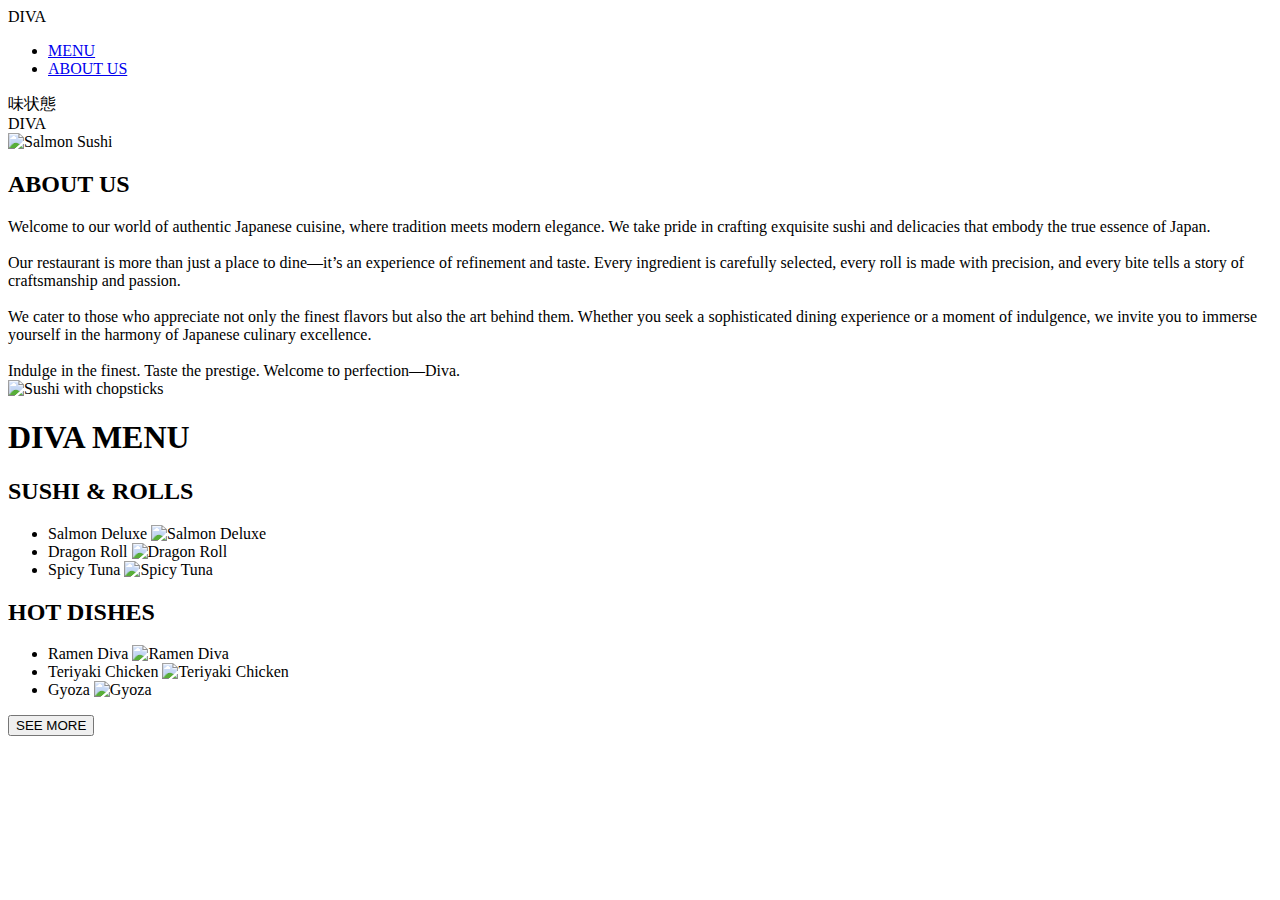
==== commit f809abb4: "Update index.html" ====
--- a/index.html
+++ b/index.html
@@ -1,71 +1,69 @@
 <!DOCTYPE html>
-<html lang="uk">
+<html lang="en">
 <head>
-  <meta charset="UTF-8" />
-  <meta name="viewport" content="width=device-width, initial-scale=1.0"/>
-  <title>Ресторан DIVA</title>
-  <link rel="stylesheet" href="styles.css"/>
+  <meta charset="UTF-8">
+  <title>DIVA - Japanese Cuisine</title>
+  <link rel="stylesheet" href="styles.css">
 </head>
 <body>
-  <header>
-    <h1>Ресторан DIVA</h1>
+
+  <header class="nav">
+    <div class="logo">DIVA</div>
     <nav>
       <ul>
-        <li><a href="#main">Головна</a></li>
-        <li><a href="#short-menu">Коротке меню</a></li>
-        <li><a href="#full-menu">Повне меню</a></li>
+        <li><a href="#menu">MENU</a></li>
+        <li><a href="#about">ABOUT US</a></li>
       </ul>
     </nav>
   </header>
 
-  <main id="main">
-    <section class="welcome">
-      <h2>Ласкаво просимо до DIVA!</h2>
-      <p>Ми пропонуємо смачні страви української та європейської кухні у затишній атмосфері.</p>
-    </section>
+  <section class="hero">
+    <div class="kanji"><span>味</span><span>状</span><span>態</span></div>
+    <div class="brand">DIVA</div>
+    <div class="chopsticks left"></div>
+    <div class="chopsticks right"></div>
+    <img src="https://elements-resized.envatousercontent.com/elements-video-cover-images/88f04986-47fb-40a8-b4d7-e35c8fabeed9/video_preview/video_preview_0000.jpg?w=500&cf_fit=cover&q=85&format=auto&s=b87a00c1d23ad467a4f29ebb288c3f9c0831eecbc8670e11c6de76ee4e17384f" alt="Salmon Sushi">
+  </section>
 
-    <section id="short-menu" class="menu-short">
-      <h2>Коротке меню</h2>
-      <ul>
-        <li>Борщ український - 95 грн</li>
-        <li>Котлета по-київськи - 130 грн</li>
-        <li>Цезар з куркою - 120 грн</li>
-        <li>Піцца Маргарита - 150 грн</li>
-      </ul>
-    </section>
+  <section class="about" id="about">
+    <h2>ABOUT US</h2>
+    <div class="about-content">
+      <div class="about-text">
+        Welcome to our world of authentic Japanese cuisine, where tradition meets modern elegance. We take pride in crafting exquisite sushi and delicacies that embody the true essence of Japan.
+        <br><br>
+        Our restaurant is more than just a place to dine—it’s an experience of refinement and taste. Every ingredient is carefully selected, every roll is made with precision, and every bite tells a story of craftsmanship and passion.
+        <br><br>
+        We cater to those who appreciate not only the finest flavors but also the art behind them. Whether you seek a sophisticated dining experience or a moment of indulgence, we invite you to immerse yourself in the harmony of Japanese culinary excellence.
+        <br><br>
+        Indulge in the finest. Taste the prestige. Welcome to perfection—Diva.
+      </div>
+      <div class="about-img">
+        <img src="https://cdn.27.ua/sc--media--prod/default/e8/45/2d/e8452da0-b699-4d17-899d-a3e839301007.jpg" alt="Sushi with chopsticks">
+      </div>
+    </div>
+  </section>
 
-    <section id="full-menu" class="menu-full">
-      <h2>Повне меню</h2>
-      <h3>Супи</h3>
-      <ul>
-        <li>Борщ український - 95 грн</li>
-        <li>Крем-суп грибний - 100 грн</li>
-      </ul>
-      <h3>Основні страви</h3>
-      <ul>
-        <li>Котлета по-київськи з картопляним пюре - 130 грн</li>
-        <li>Стейк з яловичини - 250 грн</li>
-      </ul>
-      <h3>Салати</h3>
-      <ul>
-        <li>Цезар з куркою - 120 грн</li>
-        <li>Олів'є - 85 грн</li>
-      </ul>
-      <h3>Десерти</h3>
-      <ul>
-        <li>Наполеон - 75 грн</li>
-        <li>Тірамісу - 95 грн</li>
-      </ul>
-      <h3>Напої</h3>
-      <ul>
-        <li>Капучино - 50 грн</li>
-        <li>Лимонад домашній - 45 грн</li>
-      </ul>
-    </section>
-  </main>
-
-  <footer>
-    <p>&copy; 2025 Ресторан DIVA. Всі права захищено.</p>
-  </footer>
+<div class="container">
+        <h1>DIVA MENU</h1>
+        <div class="menu">
+            <div class="menu-section">
+                <h2>SUSHI & ROLLS</h2>
+                <ul>
+                    <li>Salmon Deluxe <img src="https://images.gastronom.ru/OJ1rNL0xLnRuf9mNmOWUPV9BWWK-ivUk6Yck05IqXxE/pr:recipe-preview-image/g:ce/rs:auto:0:0:0/L2Ntcy9hbGwtaW1hZ2VzLzI4NDA1OTE2LTM4ZDMtNDYwMC1hMjYyLTc1NzFkNjc3MDdlZi5qcGc" alt="Salmon Deluxe"></li>
+                    <li>Dragon Roll <img src="https://images.gastronom.ru/OJ1rNL0xLnRuf9mNmOWUPV9BWWK-ivUk6Yck05IqXxE/pr:recipe-preview-image/g:ce/rs:auto:0:0:0/L2Ntcy9hbGwtaW1hZ2VzLzI4NDA1OTE2LTM4ZDMtNDYwMC1hMjYyLTc1NzFkNjc3MDdlZi5qcGc" alt="Dragon Roll"></li>
+                    <li>Spicy Tuna <img src="https://images.gastronom.ru/OJ1rNL0xLnRuf9mNmOWUPV9BWWK-ivUk6Yck05IqXxE/pr:recipe-preview-image/g:ce/rs:auto:0:0:0/L2Ntcy9hbGwtaW1hZ2VzLzI4NDA1OTE2LTM4ZDMtNDYwMC1hMjYyLTc1NzFkNjc3MDdlZi5qcGc" alt="Spicy Tuna"></li>
+                </ul>
+            </div>
+            <div class="menu-section">
+                <h2>HOT DISHES</h2>
+                <ul>
+                    <li>Ramen Diva <img src="https://images.gastronom.ru/OJ1rNL0xLnRuf9mNmOWUPV9BWWK-ivUk6Yck05IqXxE/pr:recipe-preview-image/g:ce/rs:auto:0:0:0/L2Ntcy9hbGwtaW1hZ2VzLzI4NDA1OTE2LTM4ZDMtNDYwMC1hMjYyLTc1NzFkNjc3MDdlZi5qcGc" alt="Ramen Diva"></li>
+                    <li>Teriyaki Chicken <img src="https://images.gastronom.ru/OJ1rNL0xLnRuf9mNmOWUPV9BWWK-ivUk6Yck05IqXxE/pr:recipe-preview-image/g:ce/rs:auto:0:0:0/L2Ntcy9hbGwtaW1hZ2VzLzI4NDA1OTE2LTM4ZDMtNDYwMC1hMjYyLTc1NzFkNjc3MDdlZi5qcGc" alt="Teriyaki Chicken"></li>
+                    <li>Gyoza <img src="https://images.gastronom.ru/OJ1rNL0xLnRuf9mNmOWUPV9BWWK-ivUk6Yck05IqXxE/pr:recipe-preview-image/g:ce/rs:auto:0:0:0/L2Ntcy9hbGwtaW1hZ2VzLzI4NDA1OTE2LTM4ZDMtNDYwMC1hMjYyLTc1NzFkNjc3MDdlZi5qcGc" alt="Gyoza"></li>
+                </ul>
+            </div>
+        </div>
+        <button onclick="window.location.href='menu.html'">SEE MORE</button>
+    </div>
 </body>
 </html>
